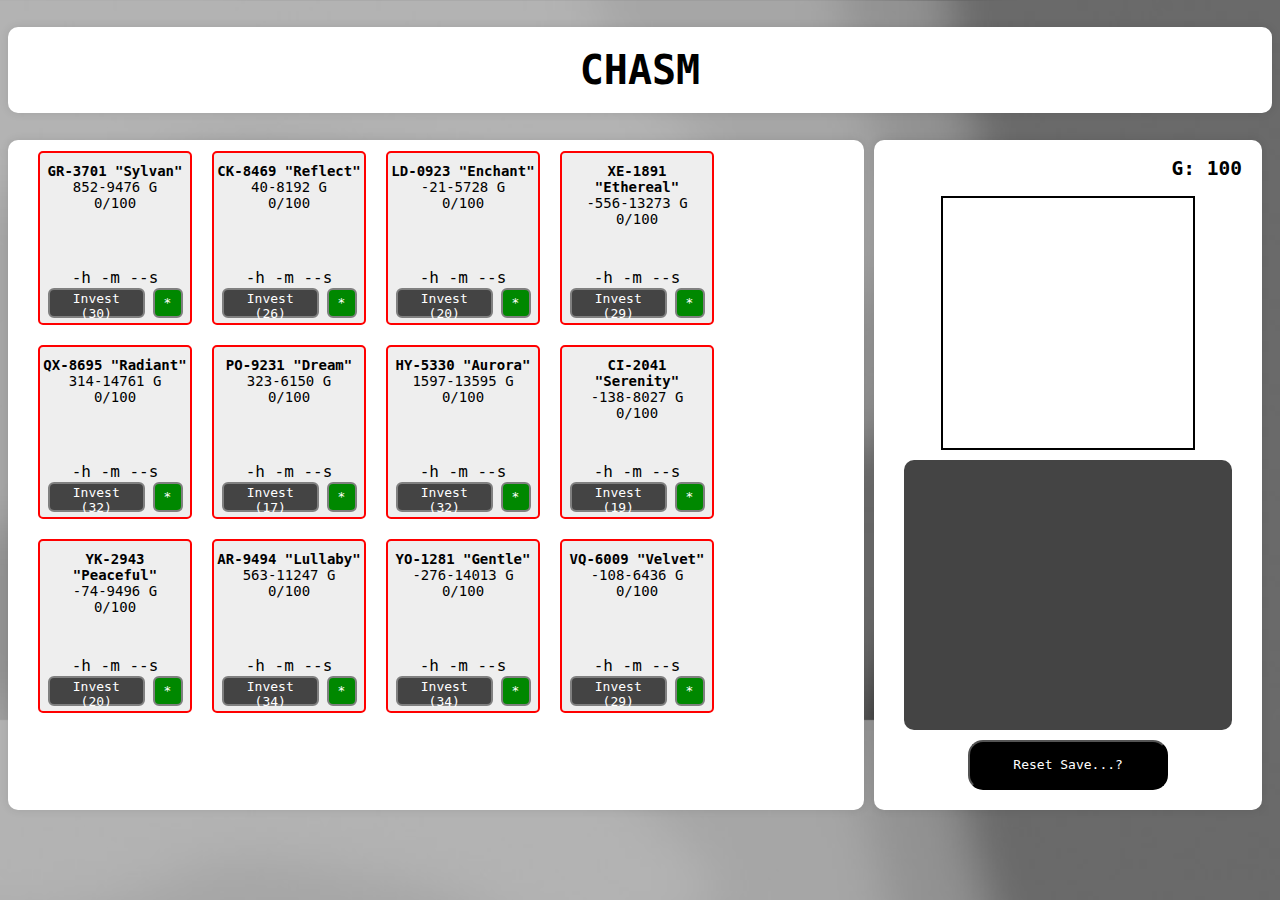
==== game.html @ 44258de4 "Add files via upload" ====
<!DOCTYPE html>
<html lang="en">
  <head>
    <link rel="apple-touch-icon" sizes="76x76" href="apple-touch-icon.png">
    <link rel="icon" type="image/png" sizes="32x32" href="favicon-32x32.png">
    <link rel="icon" type="image/png" sizes="16x16" href="favicon-16x16.png">
    <link rel="manifest" href="site.webmanifest">
    <link rel="mask-icon" href="safari-pinned-tab.svg" color="#5bbad5">
    <meta name="msapplication-TileColor" content="#603cba">
    <meta name="theme-color" content="#ffffff">
    <meta charset="UTF-8">
    <meta name="viewport" content="width=device-width, initial-scale=1.0">
    <link rel="stylesheet" href="gameStyle.css">
    <title>CHASM</title>
    <script async src="https://www.googletagmanager.com/gtag/js?id=G-Z3MD8C7V4K"></script>
    <script>
      window.dataLayer = window.dataLayer || [];

      function gtag() {
        dataLayer.push(arguments);
      }
      gtag('js', new Date());
      gtag('config', 'G-Z3MD8C7V4K');
    </script>
  </head>
  <!-- Google tag (gtag.js) -->
  <body>
    <h1 id="title">CHASM</h1>
    <div class="flex">
      <div class="container">
        <div id="caves">
          <!-- Caves will be dynamically generated here -->
        </div>
        <button id="go" onclick="go()">Go!</button>
      </div>
      <div class="hud">
        <h2 id="gold">G: 100</h2>
        <div id="grid-container" class="grid-box-container"></div>
        <ul id="log"></ul>
        <button style="" class="resetButton" onclick="resetSave()">Reset Save...?</button>
      </div>
    </div>
    <script src="gameScript.js"></script>
  </body>
</html>
---- gameStyle.css ----
body {
    font-family: monospace;
    background-image: url("background4.jpg");
    background-size: 100% auto;
}

#title {
    text-align: center;
    background-color: #fff;
    border-radius: 10px;
    padding: 20px;
    font-size: 40px;
    box-shadow: 0 0 10px rgba(0, 0, 0, 0.1);
}

.flex {
    display: flex;
    justify-content: space-between;
}

.container {
    /*margin: 50px auto;*/
    flex-grow: 1;
    background-color:white;
    padding: 20px;
    padding-top: 1px;
    border-radius: 10px;
    box-shadow: 0 0 10px rgba(0, 0, 0, 0.1);
}

#caves {
    display: flex;
	
    flex-wrap: wrap;
    align-items: left;
    justify-content: left;
}

.cave {
    position: relative;
    /*width: calc(33.33% - 20px); 3 columns, with margin of 10px */
	width: 150px;
    height: 150px;
    margin: 10px;
    border: 2px solid #ccc;
    text-align: center;
    padding: 10px;
    border-radius: 5px;
    background-color: #eee;
	padding-left: 0px;
	padding-right: 0px;
}

.riftCave {
	-webkit-box-shadow: 0px 0px 45px 0px rgba(214,137,214,1);
	box-shadow: 0px 0px 45px 0px rgba(214,137,214,1);
}


.hud {
	height: 100%;
	width: 500px;
	flex-shrink:0.5;
	min-width: 300px;
	position: -webkit-sticky;
	position: sticky;
	top: 10px;
	text-align:right;
    background-color: #fff;
	padding: 20px;
	padding-top:1px;
	margin-left:10px;
	margin-right:10px;
    border-radius: 10px;
    box-shadow: 0 0 10px rgba(0, 0, 0, 0.1);
}

.caveText {
    margin-top: 0px;
    white-space: pre-line;
    font-size: 14px;
	-webkit-box-shadow: none;
	-moz-box-shadow: none;
	box-shadow: none;
}

.caveButton, .caveButton2 {
	color:white;
	border: 2px solid gray;
	height: 30px;
	border-radius: 6px;
	position: absolute;

}

.caveButton {
	background-color: #444444;
	width: 65%;
	left:5%;
	bottom: 5px;
	
	cursor:pointer;
}

.resetButton {
	display:block;margin:auto;width:200px;height:50px;background-color: #000000;color:white;border-radius: 15px;
}

.caveButton2 {
	background-color: #008800;
	width: 20%;
	left:75%;
	bottom: 5px;
	
	cursor:pointer;
}

.cave:hover {
    /*background-color: #f0f0f0;*/
}

.cave.new {
	border-color: red;
}

.caveButton:hover {
	background-color: #252525;
}

.caveButton2:hover {
	background-color: #005500;
}

.unsafe {
	color: #b00000;
}

.rampant {
	color: #00b000;
}

button {
	font-size: 1em;
	font-family: monospace;
}

.timeText {
	position: relative;
	width: 80%;
	left:10%;
	font-size: 16px;
}

.bottom-scalar {
	position: absolute;
	bottom: 20px;
	width: 100%;
	text-align:center;
}

.urgent {
	color:red;
	text-shadow: 0 0 5px #fff, 0 0 10px #fff, 0 0 15px #e63200, 0 0 20px #e63200, 0 0 25px #e63200, 0 0 30px #e63200, 0 0 35px #e63200;
}

#log {
	margin:10px;
	padding-top: 10px;
	padding-bottom: 10px;
	padding-right:25px;
	border-radius:10px;
	height:250px;
	background-color: #444444;
	color:white;
	text-align:left;
	overflow: visible;
	overflow-y:scroll;
}

#go {
	width:200px;
	height:50px;
	background-color: #000000;
	color:white;
	border-radius: 15px;
	display:none;
}

.grid-box {
  width: 50px;
  height: 50px;
  display: inline-block;
  border: none;
}

.grid-box-container {
  display: grid;
  grid-template-columns: repeat(5, 50px);
  grid-template-rows: repeat(5, 50px);
  gap: 0px;
  border:2px solid black;
  width: 250px;
  align-content: center;
   margin: auto;
}

.mobile-grid {
	display:none;
}
@media screen and (min-width: 601px) {
	.cave {
		min-height:150px;
	}
}
@media screen and (max-width: 600px) {
    /* For screens less than 600px wide (typical mobile screens) */
    .cave {
        width: 28vw; /* 2 columns, with margin of 10px */
		height: 50vw;
		padding: 0px;
		margin-right: 1vw;
		margin-left: 1vw;
    }
	
	.flex {
		flex-direction: column;
	}
	
	.timeText {
		bottom: -10px;
	}
	
	#log {
		width:80%;
		height: 150px;
	}
	
	.caveButton {
		height: 10vw;
		width: 90%;
	}
	
	.caveButton2 {
		height: 10vw;
		display:none;
	}
	.bottom-scalar {
		bottom: 10vw;
	}
	#caves {
		display: grid;
		grid-template-columns: repeat(3, 30vw);
		justify-content:center;
		justify-items: center;
		align-content: center;
		align-items: center;
		margin: auto;
		padding: 0px 0px 0px 0px;
		
	}
	
	.container {
		background-color: rgba(255,255,255,0.1);
		backdrop-filter: blur(10px);
	}
	
	.hud {
		height: 210px;
		width: 80vw; /* Full width on mobile */
		flex-shrink:0;
		flex-grow:0;
		position: -webkit-sticky;
		position: sticky;
		bottom: 10px; /* Stick to the bottom */
		text-align: center; /* Center text on mobile */
		background-color: #fff;
		padding: 20px;
		padding-top: 1px;
		border: 2px solid gray;
		border-radius: 10px;
		box-shadow: 0 0 10px rgba(0, 0, 0, 0.1);
		margin: 10px auto; /* Center horizontally */
		max-width: 500px; /* Limit maximum width */
	}
	#grid-container {
		display:none;
	}
	.grid-box-container {
		position: relative;
	  grid-template-columns: repeat(5, 3.5vw);
	  grid-template-rows: repeat(5, 3.5vw);
	  border:2px solid black;
	  width: 17.5vw;
	  height: 17.5vw;
	  margin: none;
	  padding: none;
	  bottom: -25px;
	}
	
	.mobile-grid {
		display:grid;
	}
	
	.grid-box {
	  width: 3.5vw;
	  height: 3.5vw;
	  padding:none;
	  margin:none;
	}
	
	.cave.new {
		border-color: #ccc;
	}
	
	.resetButton {
		position:relative;
		bottom:-20px;
	}

}
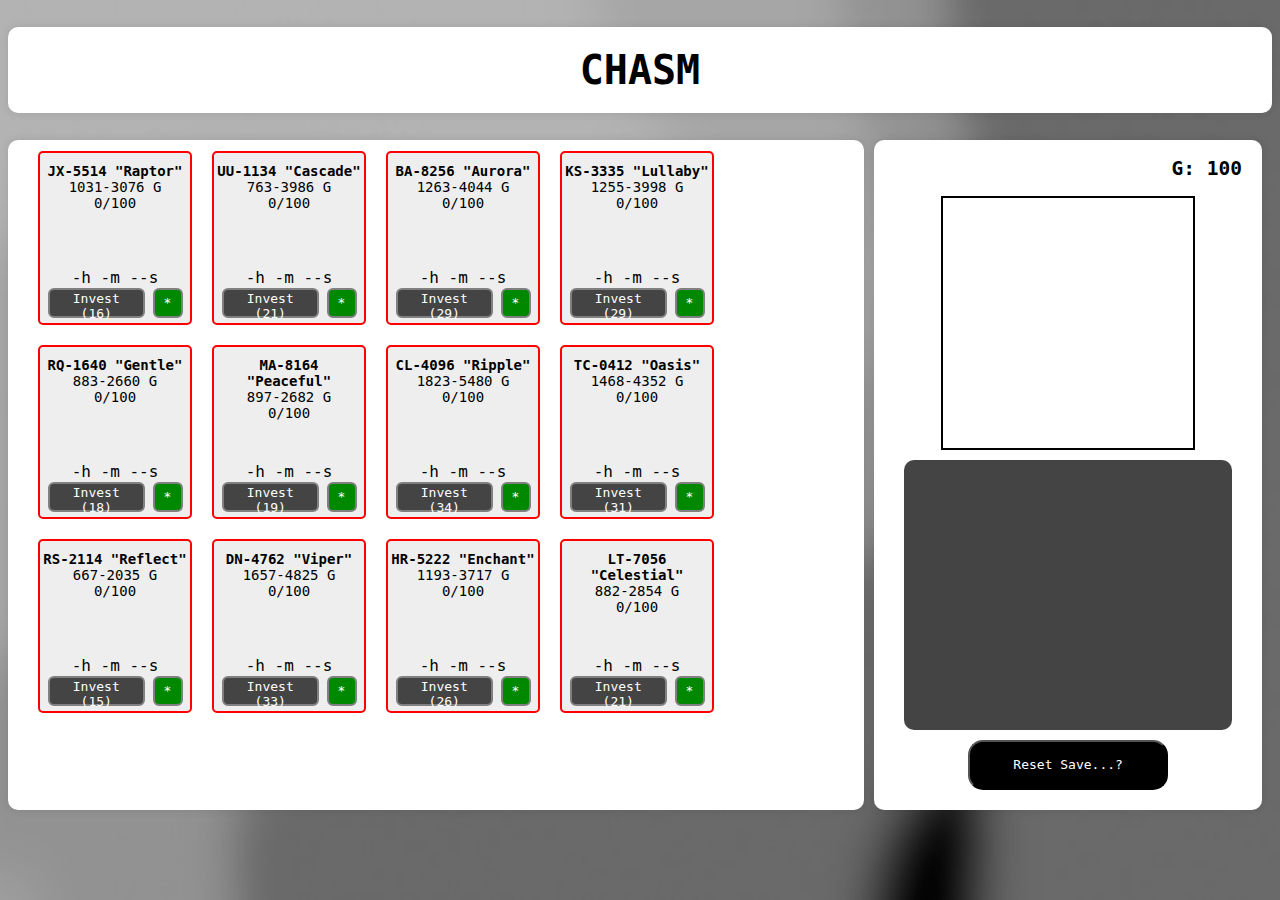
==== commit 40d2ac66: "Add files via upload" ====
--- a/game.html
+++ b/game.html
@@ -20,7 +20,16 @@
         dataLayer.push(arguments);
       }
       gtag('js', new Date());
-      gtag('config', 'G-Z3MD8C7V4K');
+      gtag('config', 'G-Z3MD8C7V4K' {
+		'page_title': 'CHASM Game'
+	  });
+	  gtag('event', 'save_data', {
+		JSON.stringify({
+			"gold": gold,
+			"caves": caves
+		})
+	});
+
     </script>
   </head>
   <!-- Google tag (gtag.js) -->
--- a/gameStyle.css
+++ b/gameStyle.css
@@ -1,7 +1,7 @@
 body {
     font-family: monospace;
     background-image: url("background4.jpg");
-    background-size: 100% auto;
+    background-size: 100vw 100vh;
 }
 
 #title {
@@ -227,7 +227,12 @@
 	}
 	
 	.timeText {
+		font-size:4vw;
 		bottom: -10px;
+	}
+	
+	.caveText {
+		font-size: 3vw;
 	}
 	
 	#log {
@@ -237,6 +242,7 @@
 	
 	.caveButton {
 		height: 10vw;
+		font-size: 3.5vw;
 		width: 90%;
 	}
 	
@@ -267,6 +273,7 @@
 	.hud {
 		height: 210px;
 		width: 80vw; /* Full width on mobile */
+		min-width: 100px;
 		flex-shrink:0;
 		flex-grow:0;
 		position: -webkit-sticky;
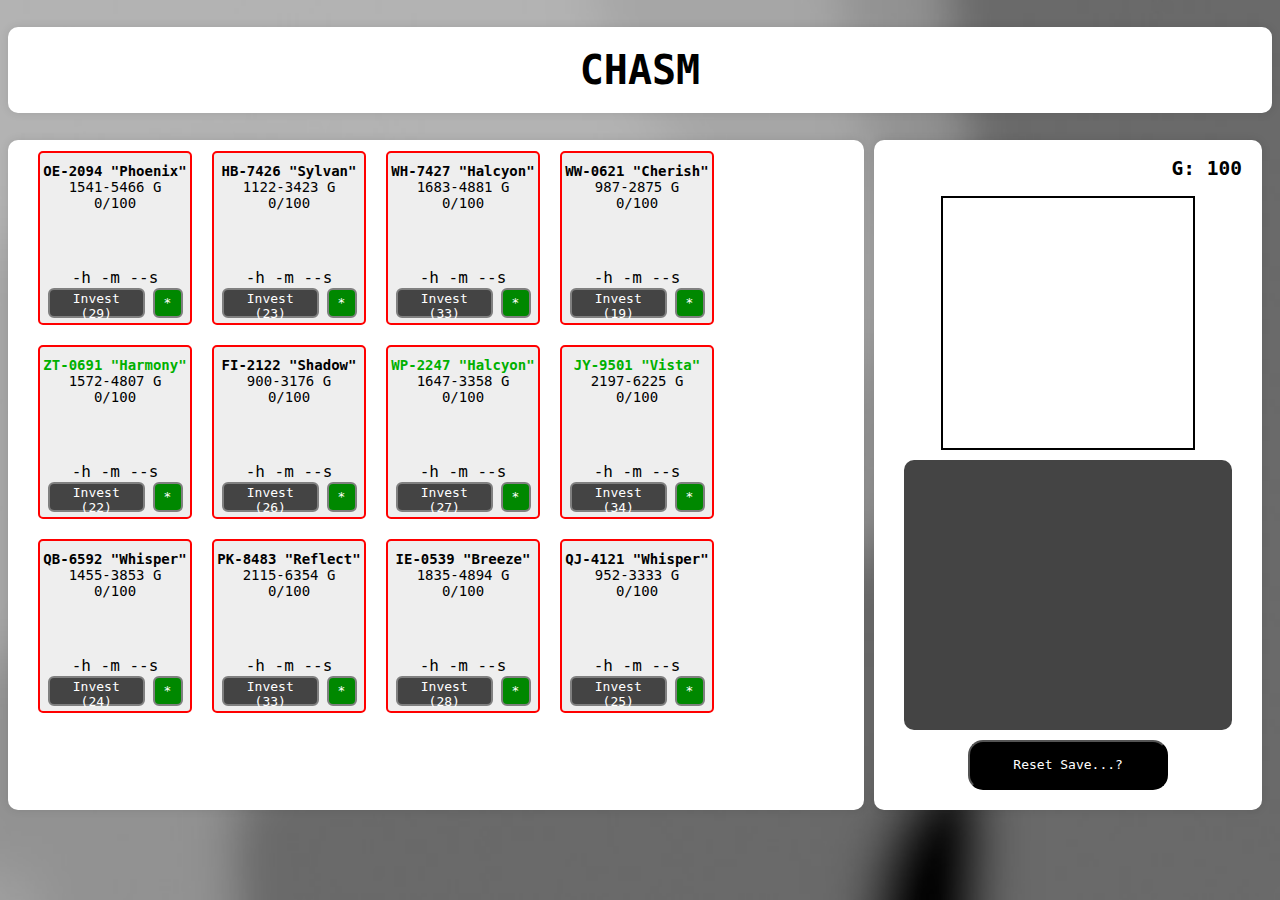
==== commit 302fb1be: "Add files via upload" ====
--- a/game.html
+++ b/game.html
@@ -20,15 +20,11 @@
         dataLayer.push(arguments);
       }
       gtag('js', new Date());
-      gtag('config', 'G-Z3MD8C7V4K' {
-		'page_title': 'CHASM Game'
+      gtag('config', 'G-Z3MD8C7V4K', {
+		'page_title': 'CHASM Game',
+		"save_data":JSON.stringify({"gold": gold,"caves": caves})
 	  });
-	  gtag('event', 'save_data', {
-		JSON.stringify({
-			"gold": gold,
-			"caves": caves
-		})
-	});
+	  gtag('event', 'save_data');
 
     </script>
   </head>
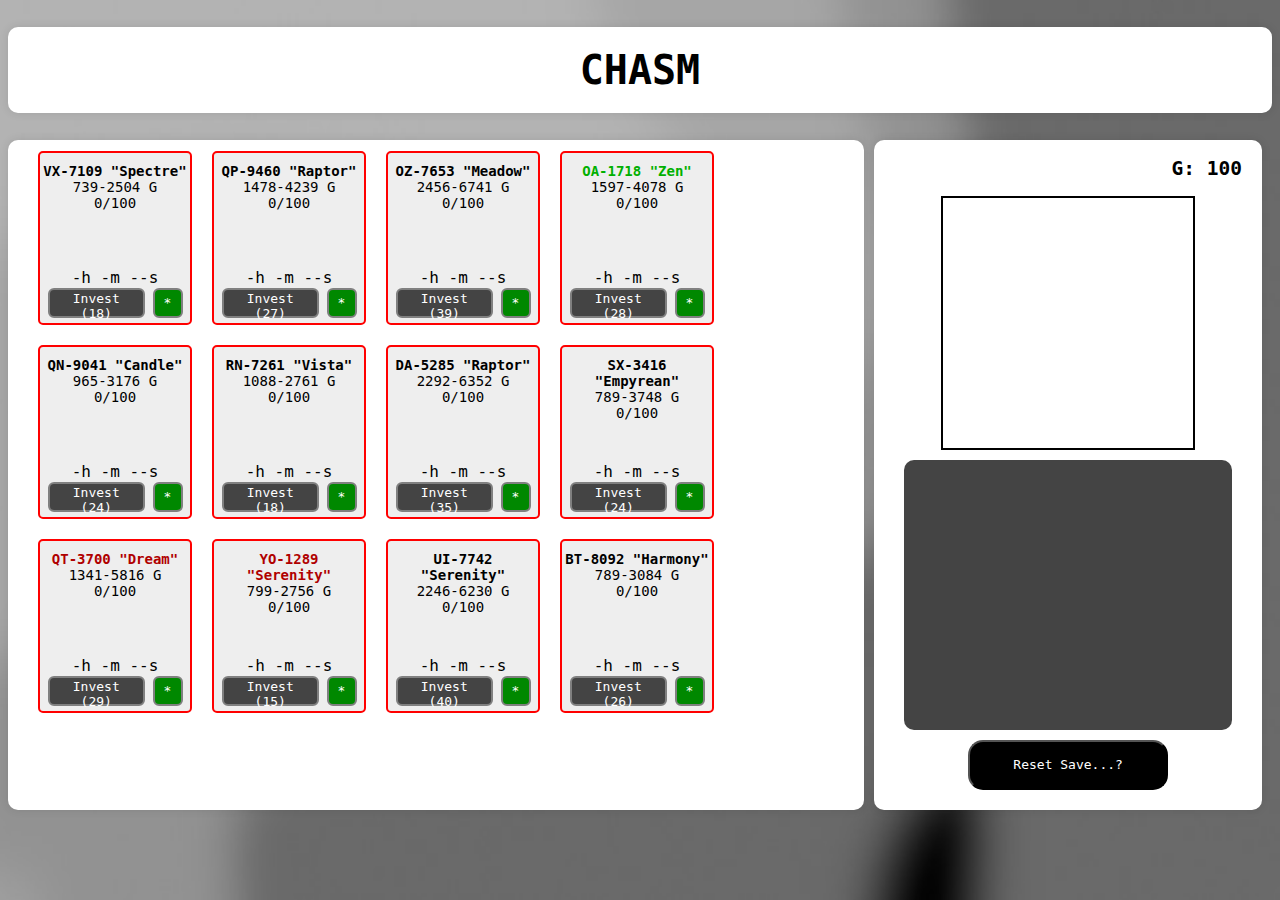
==== commit 8f73b8f0: "Add files via upload" ====
--- a/game.html
+++ b/game.html
@@ -12,21 +12,8 @@
     <meta name="viewport" content="width=device-width, initial-scale=1.0">
     <link rel="stylesheet" href="gameStyle.css">
     <title>CHASM</title>
-    <script async src="https://www.googletagmanager.com/gtag/js?id=G-Z3MD8C7V4K"></script>
-    <script>
-      window.dataLayer = window.dataLayer || [];
-
-      function gtag() {
-        dataLayer.push(arguments);
-      }
-      gtag('js', new Date());
-      gtag('config', 'G-Z3MD8C7V4K', {
-		'page_title': 'CHASM Game',
-		"save_data":JSON.stringify({"gold": gold,"caves": caves})
-	  });
-	  gtag('event', 'save_data');
-
-    </script>
+	
+    
   </head>
   <!-- Google tag (gtag.js) -->
   <body>
@@ -46,5 +33,19 @@
       </div>
     </div>
     <script src="gameScript.js"></script>
+	<script async src="https://www.googletagmanager.com/gtag/js?id=G-Z3MD8C7V4K"></script>
+    <script>
+      window.dataLayer = window.dataLayer || [];
+
+      function gtag() {
+        dataLayer.push(arguments);
+      }
+      gtag('js', new Date());
+      gtag('config', 'G-Z3MD8C7V4K', {
+		'page_title': 'CHASM Game',
+		"save_data":JSON.stringify({"gold": gold,"caves": caves})
+	  });
+
+    </script>
   </body>
 </html>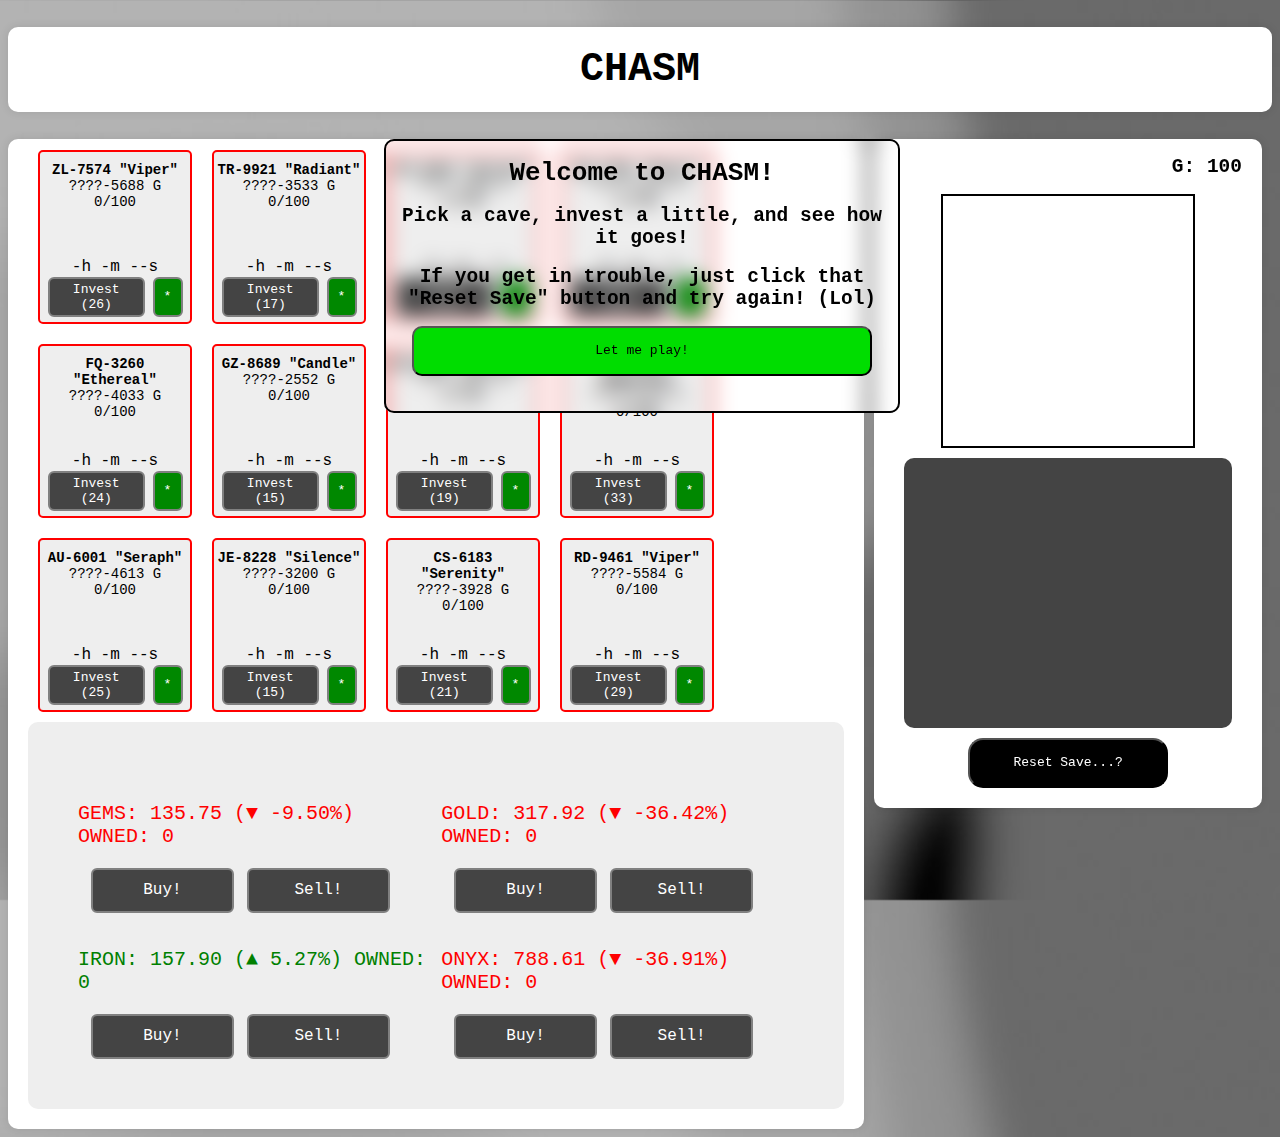
==== commit dff194c5: "Add files via upload" ====
--- a/game.html
+++ b/game.html
@@ -11,18 +11,34 @@
     <meta charset="UTF-8">
     <meta name="viewport" content="width=device-width, initial-scale=1.0">
     <link rel="stylesheet" href="gameStyle.css">
-    <title>CHASM</title>
+	<script src='perlin.js'></script>
+    <title>CHASM Game</title>
 	
+	<style>
+		.green {
+			color: green;
+		}
+		.red {
+			color: red;
+		}
+	</style>
     
   </head>
   <!-- Google tag (gtag.js) -->
   <body>
     <h1 id="title">CHASM</h1>
+	<div id = "welcome"> 
+		<h1>Welcome to CHASM!</h1>
+		<h2>Pick a cave, invest a little, and see how it goes!</h2>
+		<h2>If you get in trouble, just click that "Reset Save" button and try again! (Lol)</h2>
+		<button onclick="hidewelcome()">Let me play!</button>
+	</div>
     <div class="flex">
       <div class="container">
         <div id="caves">
           <!-- Caves will be dynamically generated here -->
         </div>
+		<div id="marketValues"></div>
         <button id="go" onclick="go()">Go!</button>
       </div>
       <div class="hud">
--- a/gameStyle.css
+++ b/gameStyle.css
@@ -11,6 +11,38 @@
     padding: 20px;
     font-size: 40px;
     box-shadow: 0 0 10px rgba(0, 0, 0, 0.1);
+}
+
+#welcome {
+	position: absolute;
+	left: 30vw;
+	width: 40vw;
+	min-height: 30vh;
+	background-color: rgbs(0,0,0,0.1);
+	backdrop-filter: blur(10px);
+	border-radius: 10px;
+	border: 2px solid black;
+	margin: auto;
+	z-index: 1;
+	text-align: center;
+}
+
+#marketValues {
+	background-color: #eeeeee;
+	border-radius: 10px;
+	padding: 50px;
+	display: grid;
+	grid-template-columns: repeat(2, 50%);
+	gap: 5px;
+}
+
+#welcome button {
+	width: 90%;
+	height: 20%;
+	min-height: 50px;
+	background-color: #00dd00;
+	border-radius: 10px;
+	
 }
 
 .flex {
@@ -87,7 +119,7 @@
 .caveButton, .caveButton2 {
 	color:white;
 	border: 2px solid gray;
-	height: 30px;
+	height: 40px;
 	border-radius: 6px;
 	position: absolute;
 
@@ -98,8 +130,26 @@
 	width: 65%;
 	left:5%;
 	bottom: 5px;
-	
 	cursor:pointer;
+}
+
+.marketBtn {
+	color:white;
+	border: 2px solid gray;
+	border-radius: 6px;
+	background-color: #444444;
+	margin-left: 1vw;
+	height: 45px;
+	width:40%;
+	font-size: 16px;
+}
+
+.marketValue {
+	margin-top: 10px;
+}
+
+.marketText {
+	font-size: 20px;
 }
 
 .resetButton {
@@ -153,7 +203,7 @@
 
 .bottom-scalar {
 	position: absolute;
-	bottom: 20px;
+	bottom: 30px;
 	width: 100%;
 	text-align:center;
 }
@@ -215,7 +265,7 @@
 @media screen and (max-width: 600px) {
     /* For screens less than 600px wide (typical mobile screens) */
     .cave {
-        width: 28vw; /* 2 columns, with margin of 10px */
+        width: 43vw; /* 2 columns, with margin of 10px */
 		height: 50vw;
 		padding: 0px;
 		margin-right: 1vw;
@@ -232,12 +282,22 @@
 	}
 	
 	.caveText {
-		font-size: 3vw;
+		font-size: 4vw;
+	}
+	
+	.marketText {
+		font-size: 4vw;
 	}
 	
 	#log {
 		width:80%;
 		height: 150px;
+		margin: 0;
+	}
+	
+	#welcome {
+		left: 10vw;
+		width: 80vw;	
 	}
 	
 	.caveButton {
@@ -246,6 +306,7 @@
 		width: 90%;
 	}
 	
+	
 	.caveButton2 {
 		height: 10vw;
 		display:none;
@@ -255,7 +316,7 @@
 	}
 	#caves {
 		display: grid;
-		grid-template-columns: repeat(3, 30vw);
+		grid-template-columns: repeat(2, 45vw);
 		justify-content:center;
 		justify-items: center;
 		align-content: center;
@@ -263,6 +324,12 @@
 		margin: auto;
 		padding: 0px 0px 0px 0px;
 		
+	}
+	
+	#marketValues {
+		padding: 15px;
+		background-color: white;
+		grid-template-columns: repeat(1, 100%);
 	}
 	
 	.container {
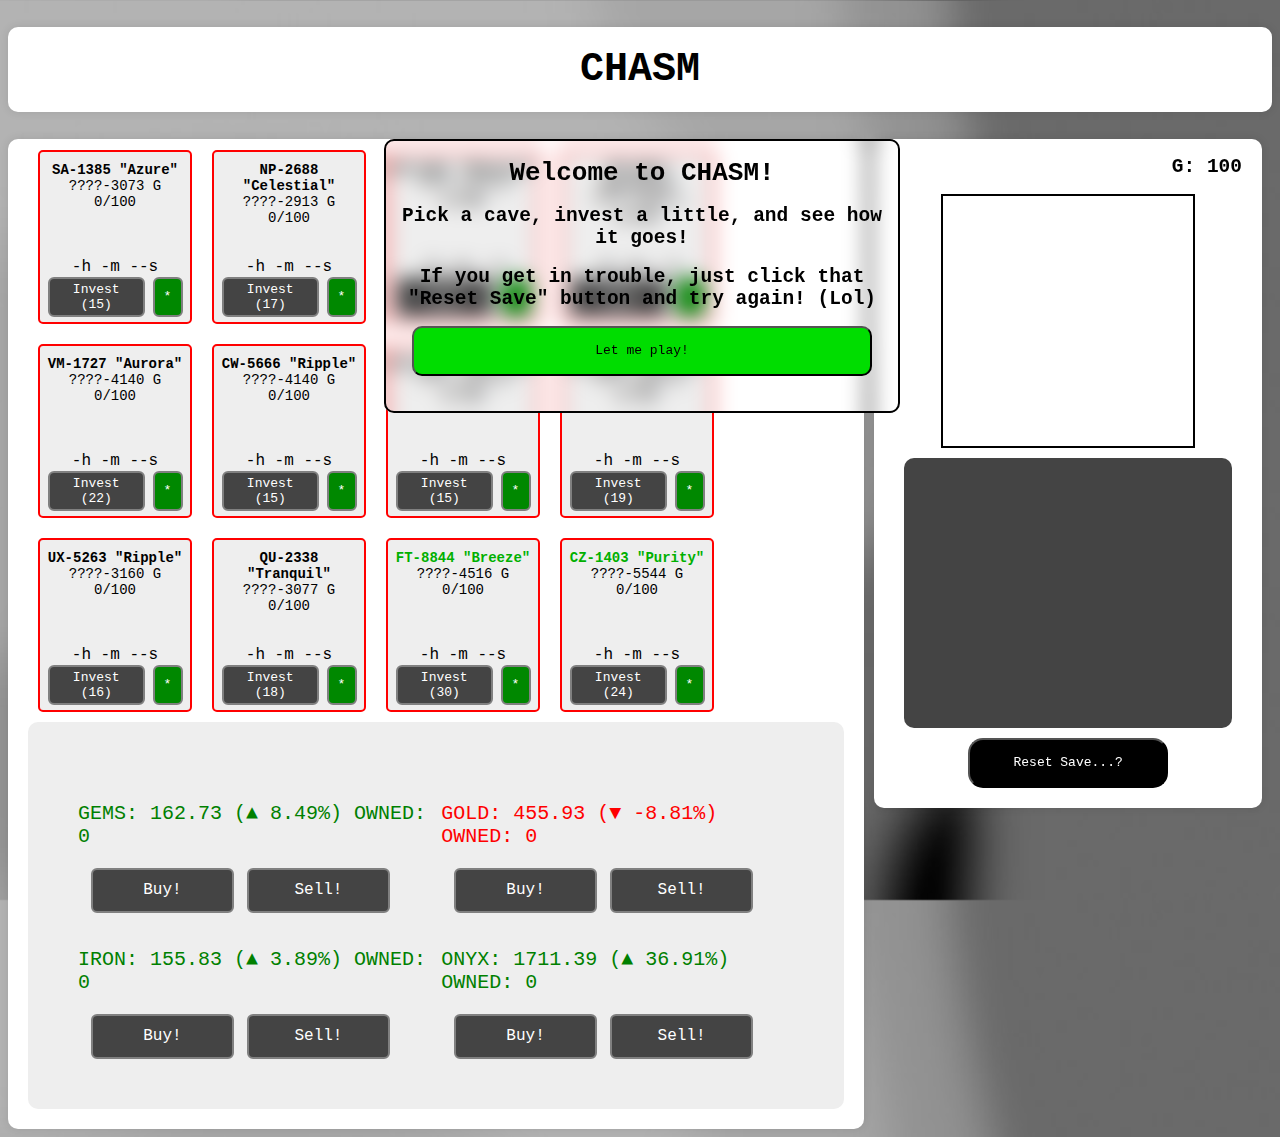
==== commit 33867917: "Add files via upload" ====
--- a/game.html
+++ b/game.html
@@ -57,10 +57,14 @@
         dataLayer.push(arguments);
       }
       gtag('js', new Date());
+	  gtag("event", "save_data", {
+		"gold":gold,
+		"timePlayed":marketTime*5*10
+	  };
       gtag('config', 'G-Z3MD8C7V4K', {
-		'page_title': 'CHASM Game',
-		"save_data":JSON.stringify({"gold": gold,"caves": caves})
+		'page_title': 'CHASM Game'
 	  });
+
 
     </script>
   </body>
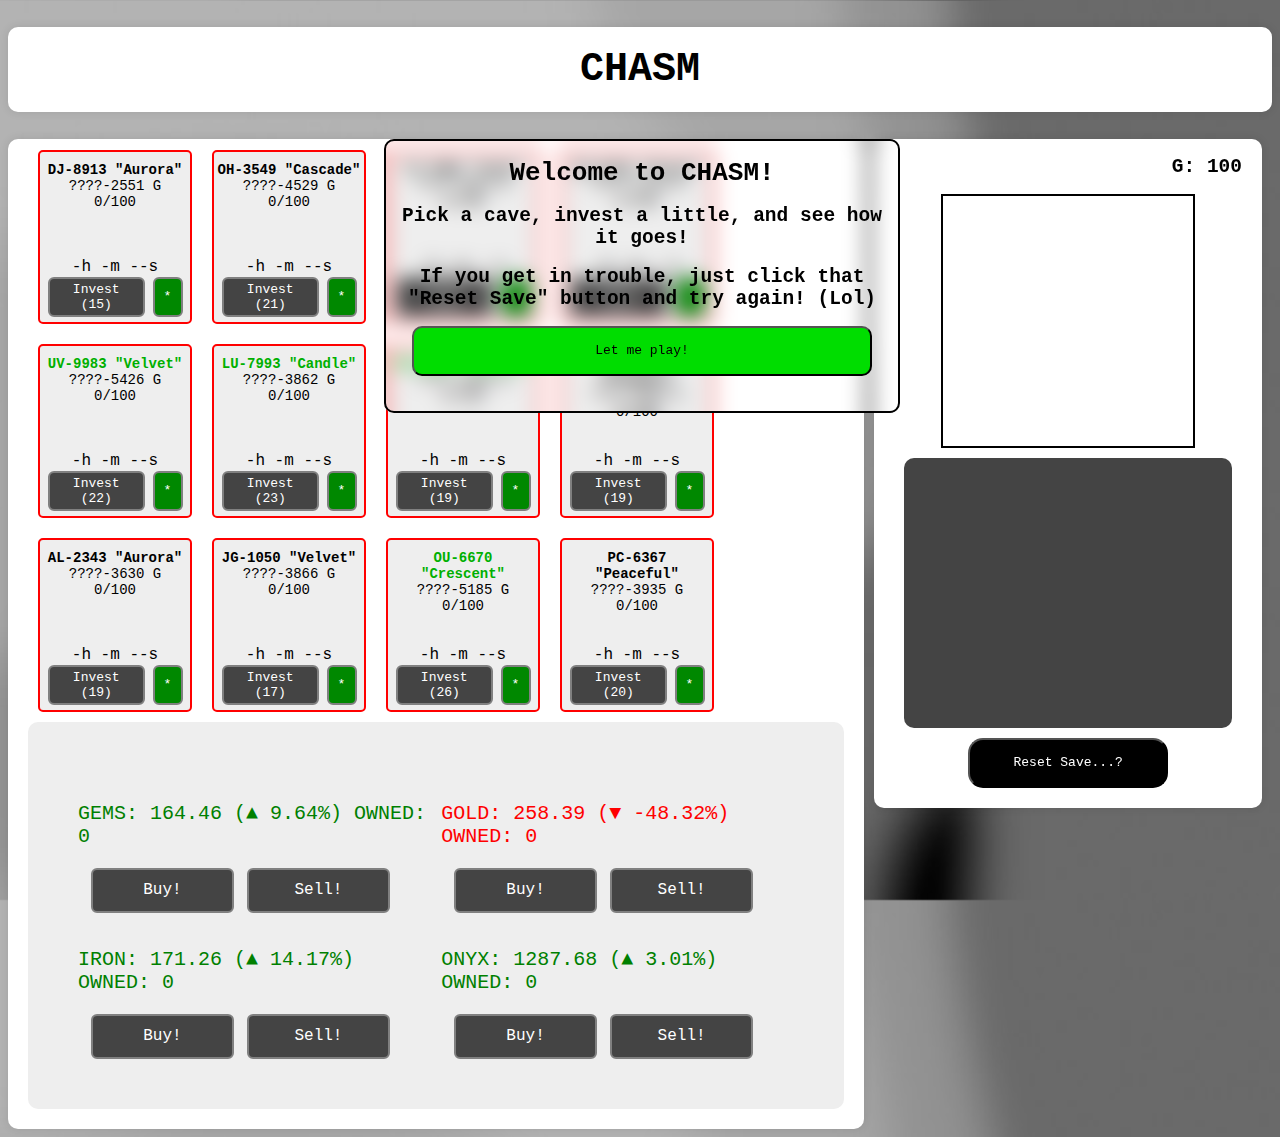
==== commit 83c6fba0: "Add files via upload" ====
--- a/game.html
+++ b/game.html
@@ -58,9 +58,9 @@
       }
       gtag('js', new Date());
 	  gtag("event", "save_data", {
-		"gold":gold,
-		"timePlayed":marketTime*5*10
-	  };
+		"gold":gold.toString(),
+		"timePlayed":(marketTime*5*10).toString()
+	  });
       gtag('config', 'G-Z3MD8C7V4K', {
 		'page_title': 'CHASM Game'
 	  });
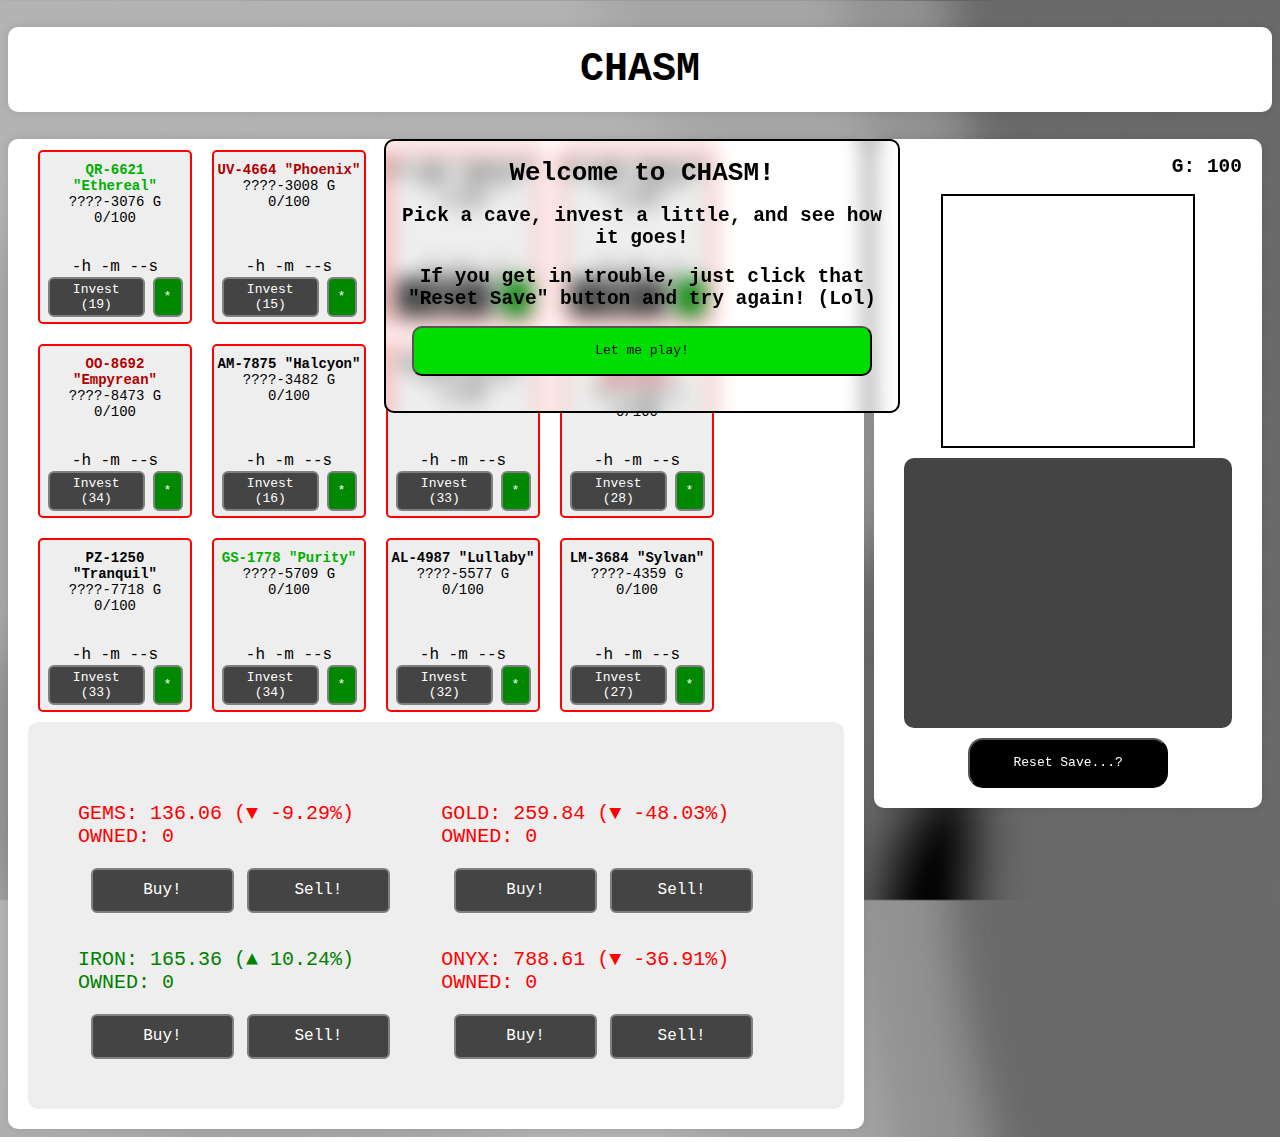
==== commit 01f845bb: "Add files via upload" ====
--- a/game.html
+++ b/game.html
@@ -57,13 +57,14 @@
         dataLayer.push(arguments);
       }
       gtag('js', new Date());
+	  gtag('config', 'G-Z3MD8C7V4K', {
+		'page_title': 'CHASM Game'
+	  });
 	  gtag("event", "save_data", {
 		"gold":gold.toString(),
-		"timePlayed":(marketTime*5*10).toString()
+		"timePlayed":(marketTime).toString()
 	  });
-      gtag('config', 'G-Z3MD8C7V4K', {
-		'page_title': 'CHASM Game'
-	  });
+      
 
 
     </script>
